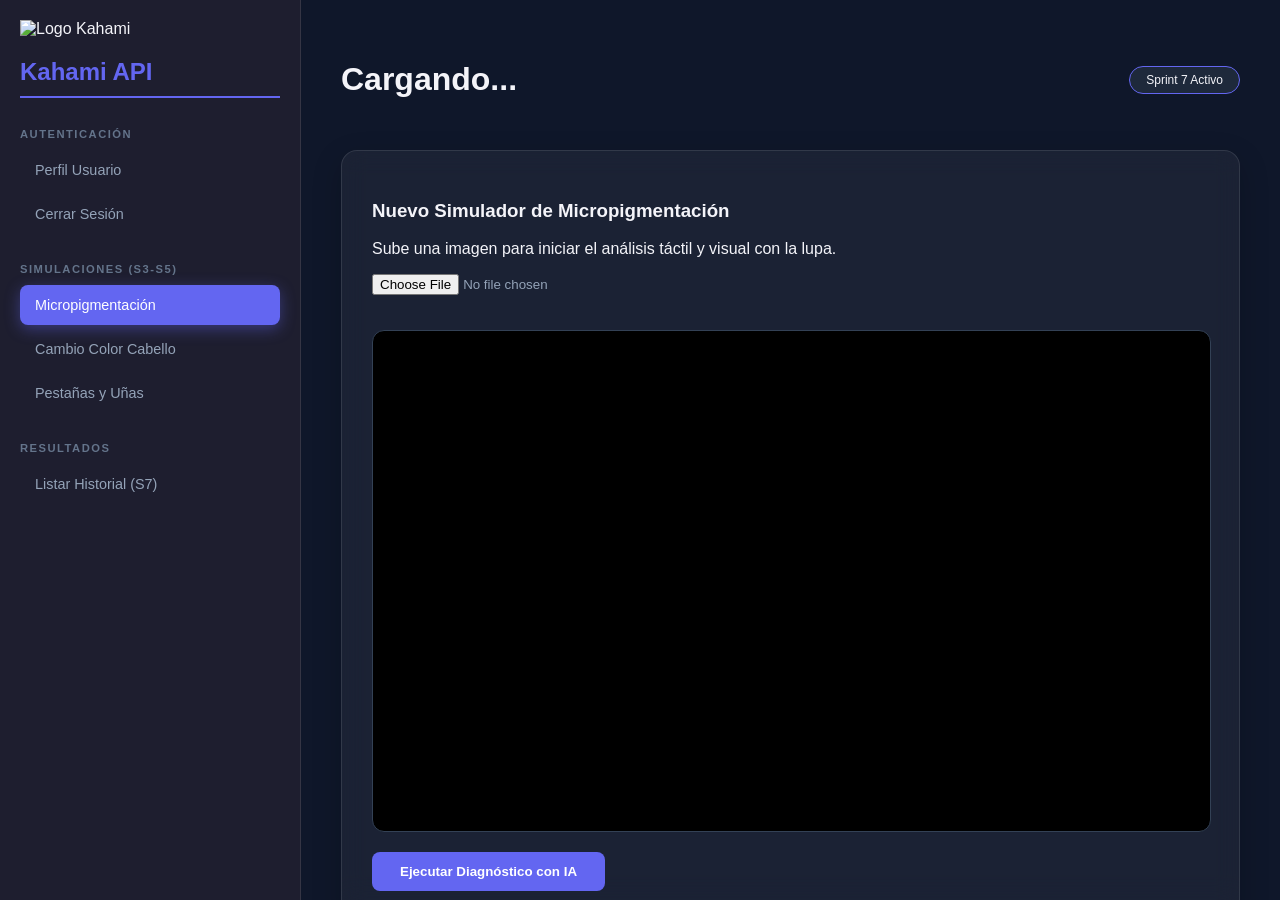
==== frontend/index.html @ d6c6a9cf "Agregar logo de la empresa" ====
<!DOCTYPE html>
<html lang="es">
<head>
    <meta charset="UTF-8">
    <meta name="viewport" content="width=device-width, initial-scale=1.0">
    <title>Kahami API - Dashboard Profesional</title>
    <style>
        :root {
            --primary: #6366f1;
            --dark-bg: #0f172a;
            --sidebar-bg: #1e1e2f;
            --card-bg: rgba(255, 255, 255, 0.05);
            --text-light: #f4f4f9;
            --accent: #818cf8;
        }

        body {
            font-family: 'Segoe UI', Tahoma, Geneva, Verdana, sans-serif;
            margin: 0;
            display: flex;
            height: 100vh;
            background-color: var(--dark-bg);
            color: var(--text-light);
            overflow: hidden;
        }

        /* SIDEBAR */
        .sidebar {
            width: 260px;
            background: var(--sidebar-bg);
            padding: 20px;
            display: flex;
            flex-direction: column;
            border-right: 1px solid rgba(255,255,255,0.1);
            z-index: 100;
        }

        .sidebar h2 { color: var(--primary); font-size: 1.5rem; margin-bottom: 30px; border-bottom: 2px solid var(--primary); padding-bottom: 10px; }

        .menu-group { margin-bottom: 25px; }
        .menu-group-title { font-size: 0.7rem; color: #64748b; text-transform: uppercase; letter-spacing: 1.5px; margin-bottom: 10px; font-weight: bold; }

        .menu-item {
            padding: 12px 15px;
            border-radius: 8px;
            cursor: pointer;
            transition: all 0.3s ease;
            font-size: 0.9rem;
            display: block;
            text-decoration: none;
            color: #94a3b8;
            margin-bottom: 4px;
        }

        .menu-item:hover { background: rgba(99, 102, 241, 0.1); color: white; padding-left: 20px; }
        .menu-item.active { background: var(--primary); color: white; box-shadow: 0 4px 15px rgba(99, 102, 241, 0.4); }

        /* MAIN CONTENT */
        .main-content { flex: 1; padding: 40px; overflow-y: auto; display: flex; flex-direction: column; }

        .header { display: flex; justify-content: space-between; align-items: center; margin-bottom: 30px; }

        .content-section { display: none; animation: slideUp 0.4s ease-out; }
        .content-section.active { display: block; }

        @keyframes slideUp {
            from { opacity: 0; transform: translateY(20px); }
            to { opacity: 1; transform: translateY(0); }
        }

        .card {
            background: var(--card-bg);
            border-radius: 16px;
            padding: 30px;
            border: 1px solid rgba(255,255,255,0.1);
            backdrop-filter: blur(12px);
            box-shadow: 0 10px 30px rgba(0,0,0,0.2);
        }

        /* SIMULADOR BOX */
        .simulator-container {
            position: relative;
            width: 100%;
            height: 500px;
            background: #000;
            border-radius: 12px;
            margin-top: 20px;
            display: flex;
            justify-content: center;
            align-items: center;
            overflow: hidden;
            border: 1px solid #334155;
            cursor: crosshair;
        }

        #mainCanvas { max-width: 100%; max-height: 100%; }

        #lupa {
            position: absolute;
            width: 180px;
            height: 180px;
            border: 3px solid var(--primary);
            border-radius: 50%;
            pointer-events: none;
            display: none;
            box-shadow: 0 0 25px rgba(0,0,0,0.8);
            background-repeat: no-repeat;
            z-index: 10;
        }

        /* BOTONES Y TABLAS */
        .btn-primary {
            background: var(--primary);
            color: white;
            border: none;
            padding: 12px 28px;
            border-radius: 8px;
            cursor: pointer;
            font-weight: 600;
            transition: 0.3s;
            margin-top: 20px;
        }

        .btn-primary:hover { background: var(--accent); transform: translateY(-2px); }

        table { width: 100%; border-collapse: collapse; margin-top: 20px; background: rgba(0,0,0,0.2); border-radius: 8px; overflow: hidden; }
        th, td { padding: 15px; text-align: left; border-bottom: 1px solid rgba(255,255,255,0.05); }
        th { background: rgba(99, 102, 241, 0.15); color: var(--primary); font-size: 0.8rem; text-transform: uppercase; }
        tr:hover { background: rgba(255,255,255,0.02); }

        input[type="file"] { margin-bottom: 15px; color: #94a3b8; }
    </style>
</head>
<body>

    <div class="sidebar">
                <div class="logo-container">
            <img src="img/logo.png" alt="Logo Kahami" class="logo">
            <h2>Kahami API</h2>
        </div>
        
        <div class="menu-group">
            <div class="menu-group-title">Autenticación</div>
            <a href="#" class="menu-item" onclick="showSection('profile', this)">Perfil Usuario</a>
            <a href="#" class="menu-item" onclick="logout()">Cerrar Sesión</a>
        </div>

        <div class="menu-group">
            <div class="menu-group-title">Simulaciones (S3-S5)</div>
            <a href="#" class="menu-item active" onclick="setMode('micropigmentation', this)">Micropigmentación</a>
            <a href="#" class="menu-item" onclick="setMode('hairColor', this)">Cambio Color Cabello</a>
            <a href="#" class="menu-item" onclick="setMode('lashes', this)">Pestañas y Uñas</a>
        </div>

        <div class="menu-group">
            <div class="menu-group-title">Resultados</div>
            <a href="#" class="menu-item" onclick="showSection('history', this)">Listar Historial (S7)</a>
        </div>
    </div>

    <div class="main-content">
        <div class="header">
            <h1 id="welcome">Cargando...</h1>
            <div id="status-tag" style="background: #1e293b; padding: 6px 16px; border-radius: 30px; font-size: 0.75rem; border: 1px solid var(--primary);">Sprint 7 Activo</div>
        </div>

        <section id="section-simulator" class="content-section active">
            <div class="card">
                <h3 id="sim-title">Nuevo Simulador de Micropigmentación</h3>
                <p>Sube una imagen para iniciar el análisis táctil y visual con la lupa.</p>
                
                <input type="file" id="imageInput" accept="image/*">
                
                <div class="simulator-container" id="box">
                    <canvas id="mainCanvas"></canvas>
                    <div id="lupa"></div>
                </div>

                <button class="btn-primary" onclick="ejecutarDiagnostico()">Ejecutar Diagnóstico con IA</button>
            </div>
        </section>

        <section id="section-history" class="content-section">
            <div class="card">
                <h3>Historial de Simulaciones Guardadas</h3>
                <table>
                    <thead>
                        <tr>
                            <th>Fecha</th>
                            <th>Servicio</th>
                            <th>ID Diagnóstico</th>
                            <th>Estado</th>
                        </tr>
                    </thead>
                    <tbody id="historyTableBody">
                        </tbody>
                </table>
            </div>
        </section>

        <section id="section-profile" class="content-section">
            <div class="card">
                <h3>Perfil de Usuario</h3>
                <p><strong>Usuario:</strong> <span id="profile-user">isabel26</span></p>
                <p><strong>Estatus:</strong> Estudiante de Biología / Estética</p>
                <p><strong>Proyecto:</strong> Kahami API Framework</p>
            </div>
        </section>
    </div>

    <script src="js/simulator.js"></script>
</body>
</html>
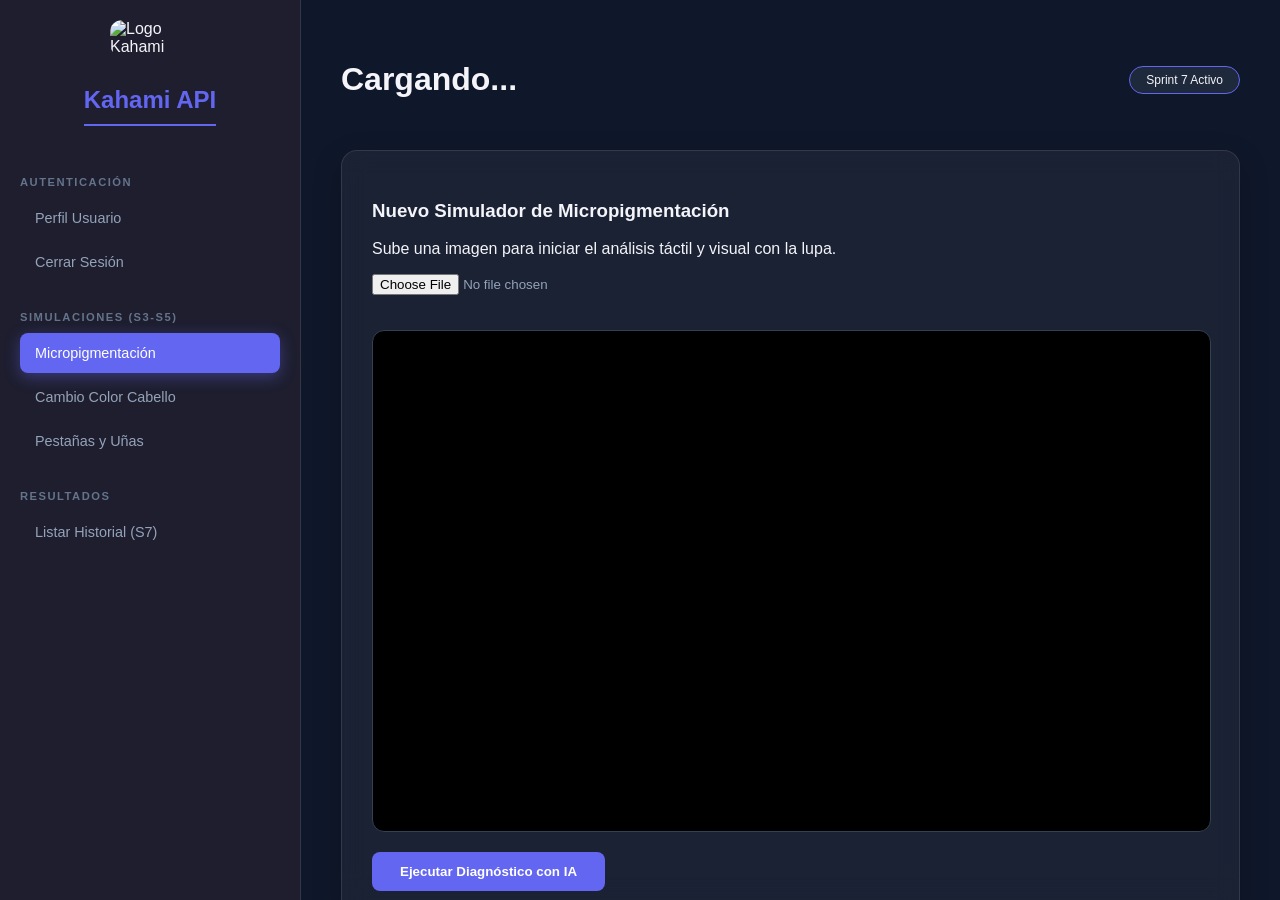
==== commit 4a48fe23: "Agregar el estilo del Logo" ====
--- a/frontend/index.html
+++ b/frontend/index.html
@@ -36,6 +36,19 @@
         }
 
         .sidebar h2 { color: var(--primary); font-size: 1.5rem; margin-bottom: 30px; border-bottom: 2px solid var(--primary); padding-bottom: 10px; }
+                .logo-container {
+            display: flex;
+            flex-direction: column;
+            align-items: center;
+            margin-bottom: 20px;
+        }
+        
+        .logo {
+            width: 80px;
+            height: auto;
+            margin-bottom: 10px;
+            border-radius: 12px; /* opcional */
+        }
 
         .menu-group { margin-bottom: 25px; }
         .menu-group-title { font-size: 0.7rem; color: #64748b; text-transform: uppercase; letter-spacing: 1.5px; margin-bottom: 10px; font-weight: bold; }
@@ -135,7 +148,7 @@
 
     <div class="sidebar">
                 <div class="logo-container">
-            <img src="img/logo.png" alt="Logo Kahami" class="logo">
+            <img src="img/LOGO_Kahami_Academy.jpeg" alt="Logo Kahami" class="logo">
             <h2>Kahami API</h2>
         </div>
         
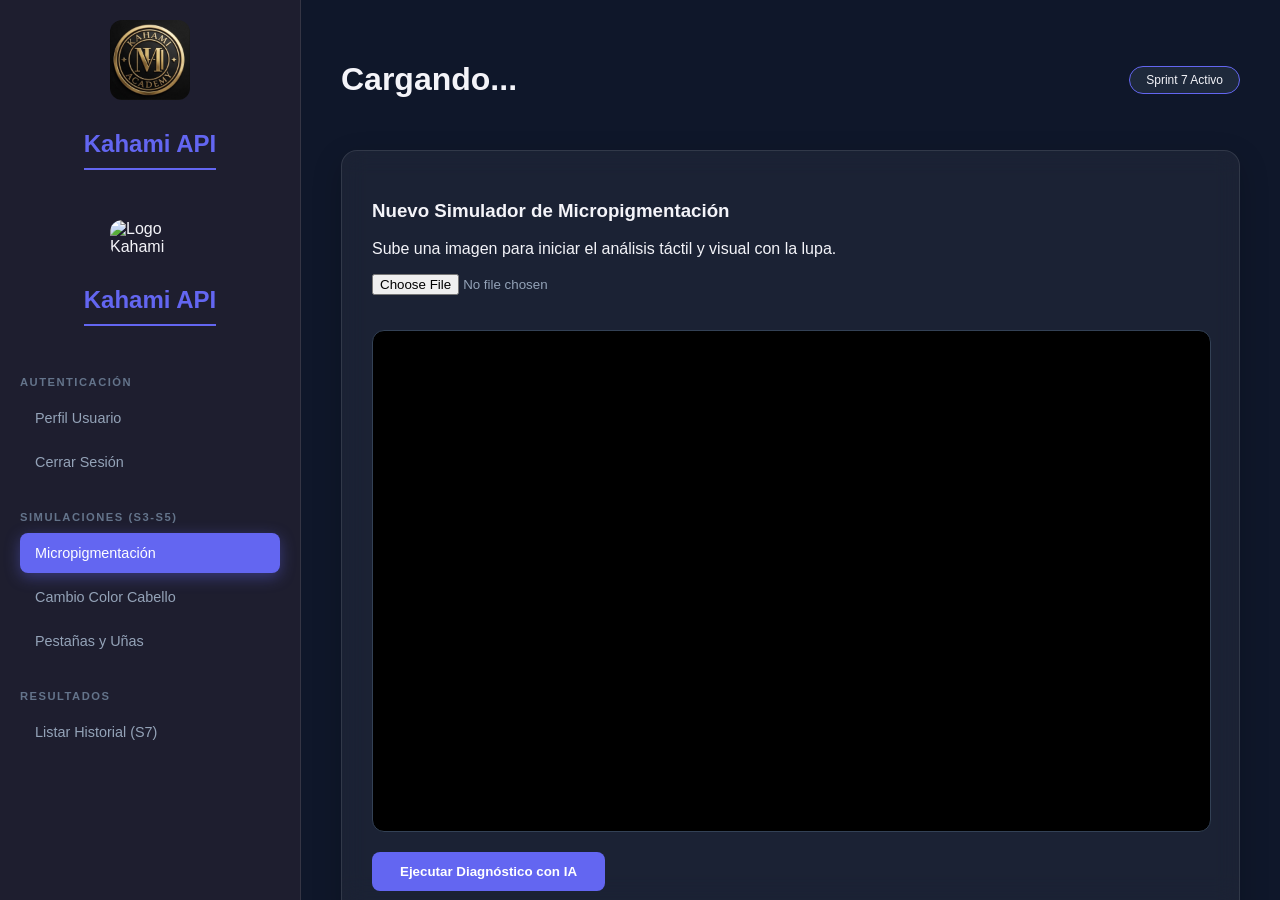
==== commit bca02d62: "Recupero botones del dashboard" ====
--- a/frontend/index.html
+++ b/frontend/index.html
@@ -4,6 +4,7 @@
     <meta charset="UTF-8">
     <meta name="viewport" content="width=device-width, initial-scale=1.0">
     <title>Kahami API - Dashboard Profesional</title>
+
     <style>
         :root {
             --primary: #6366f1;
@@ -36,20 +37,20 @@
         }
 
         .sidebar h2 { color: var(--primary); font-size: 1.5rem; margin-bottom: 30px; border-bottom: 2px solid var(--primary); padding-bottom: 10px; }
-                .logo-container {
+
+            .logo-container {
             display: flex;
             flex-direction: column;
             align-items: center;
             margin-bottom: 20px;
         }
-        
+
         .logo {
             width: 80px;
             height: auto;
             margin-bottom: 10px;
             border-radius: 12px; /* opcional */
         }
-
         .menu-group { margin-bottom: 25px; }
         .menu-group-title { font-size: 0.7rem; color: #64748b; text-transform: uppercase; letter-spacing: 1.5px; margin-bottom: 10px; font-weight: bold; }
 
@@ -152,6 +153,11 @@
             <h2>Kahami API</h2>
         </div>
         
+
+        <div class="logo-container">
+            <img src="img/logo.png" alt="Logo Kahami" class="logo">
+            <h2>Kahami API</h2>
+        </div>
         <div class="menu-group">
             <div class="menu-group-title">Autenticación</div>
             <a href="#" class="menu-item" onclick="showSection('profile', this)">Perfil Usuario</a>
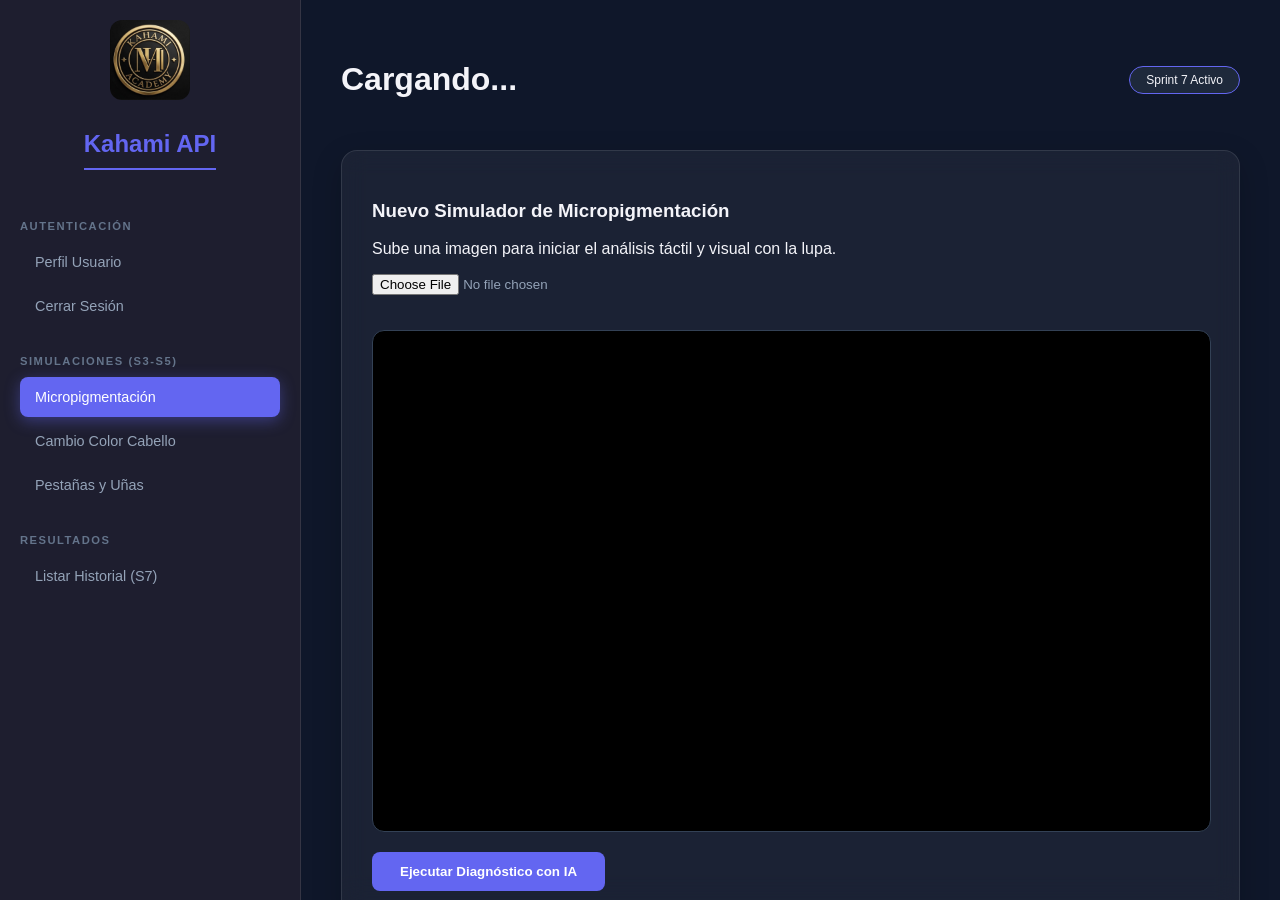
==== commit a5c54156: "Eliminar el contenedor de logotipo duplicado de index.html Removed duplicate logo section from index" ====
--- a/frontend/index.html
+++ b/frontend/index.html
@@ -152,12 +152,7 @@
             <img src="img/LOGO_Kahami_Academy.jpeg" alt="Logo Kahami" class="logo">
             <h2>Kahami API</h2>
         </div>
-        
-
-        <div class="logo-container">
-            <img src="img/logo.png" alt="Logo Kahami" class="logo">
-            <h2>Kahami API</h2>
-        </div>
+    
         <div class="menu-group">
             <div class="menu-group-title">Autenticación</div>
             <a href="#" class="menu-item" onclick="showSection('profile', this)">Perfil Usuario</a>
